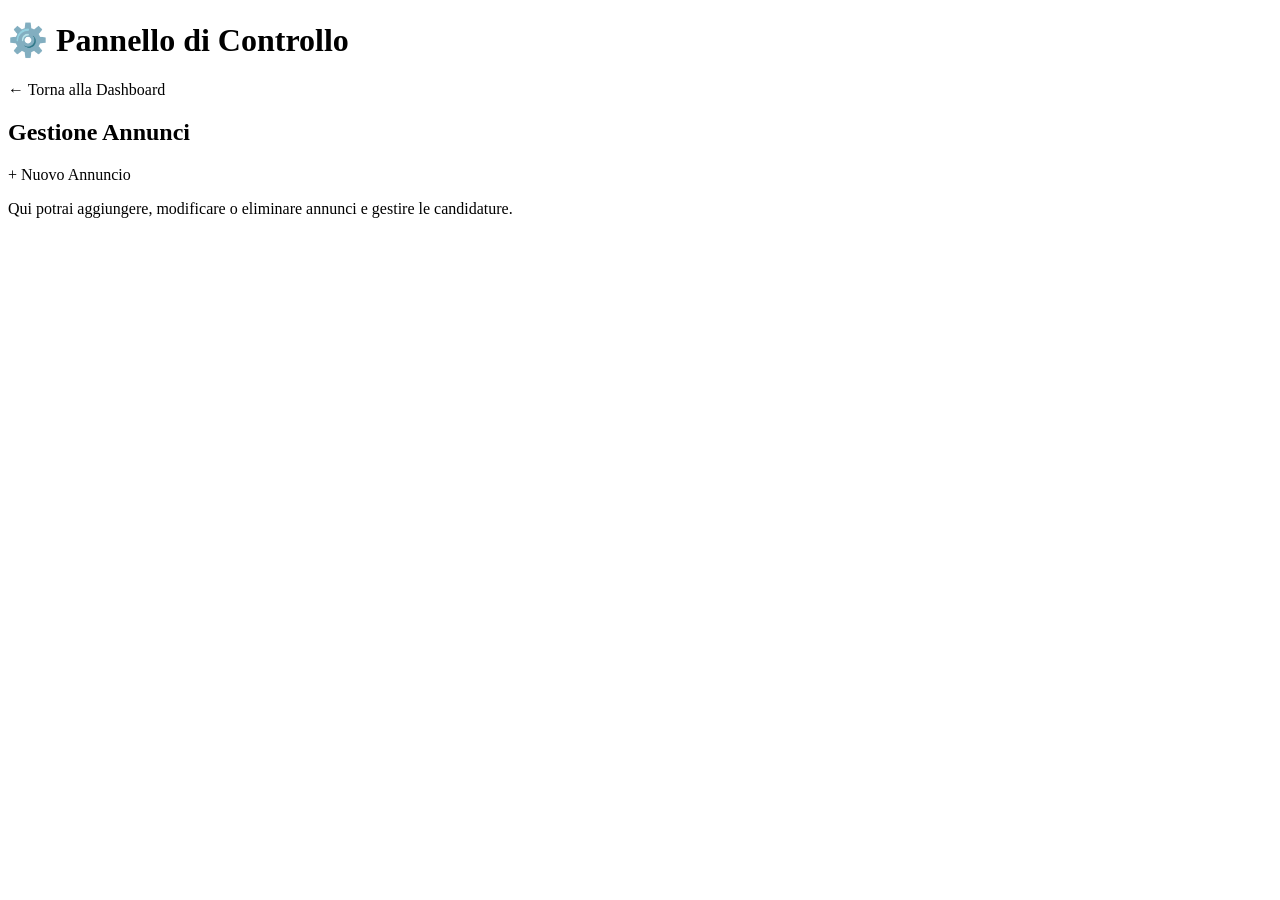
==== itsprojectwork/src/main/resources/templates/admin/dashboard.html @ 621e9931 "parecchia roba" ====
<!DOCTYPE html>
<html lang="it" xmlns:th="http://www.thymeleaf.org">
<head>
  <meta charset="UTF-8">
  <title>Pannello Admin</title>
  <link rel="stylesheet" th:href="@{/css/admin/dashboard.css}">
</head>
<body>
<header>
  <h1>⚙️ Pannello di Controllo</h1>
  <a th:href="@{/internship/dashboard}" class="btn-back">← Torna alla Dashboard</a>
</header>

<main class="container">
  <section class="actions">
    <h2>Gestione Annunci</h2>
    <a th:href="@{/admin/annunci/nuovo}" class="btn primary">+ Nuovo Annuncio</a>
  </section>

  <p>Qui potrai aggiungere, modificare o eliminare annunci e gestire le candidature.</p>
</main>
</body>
</html>
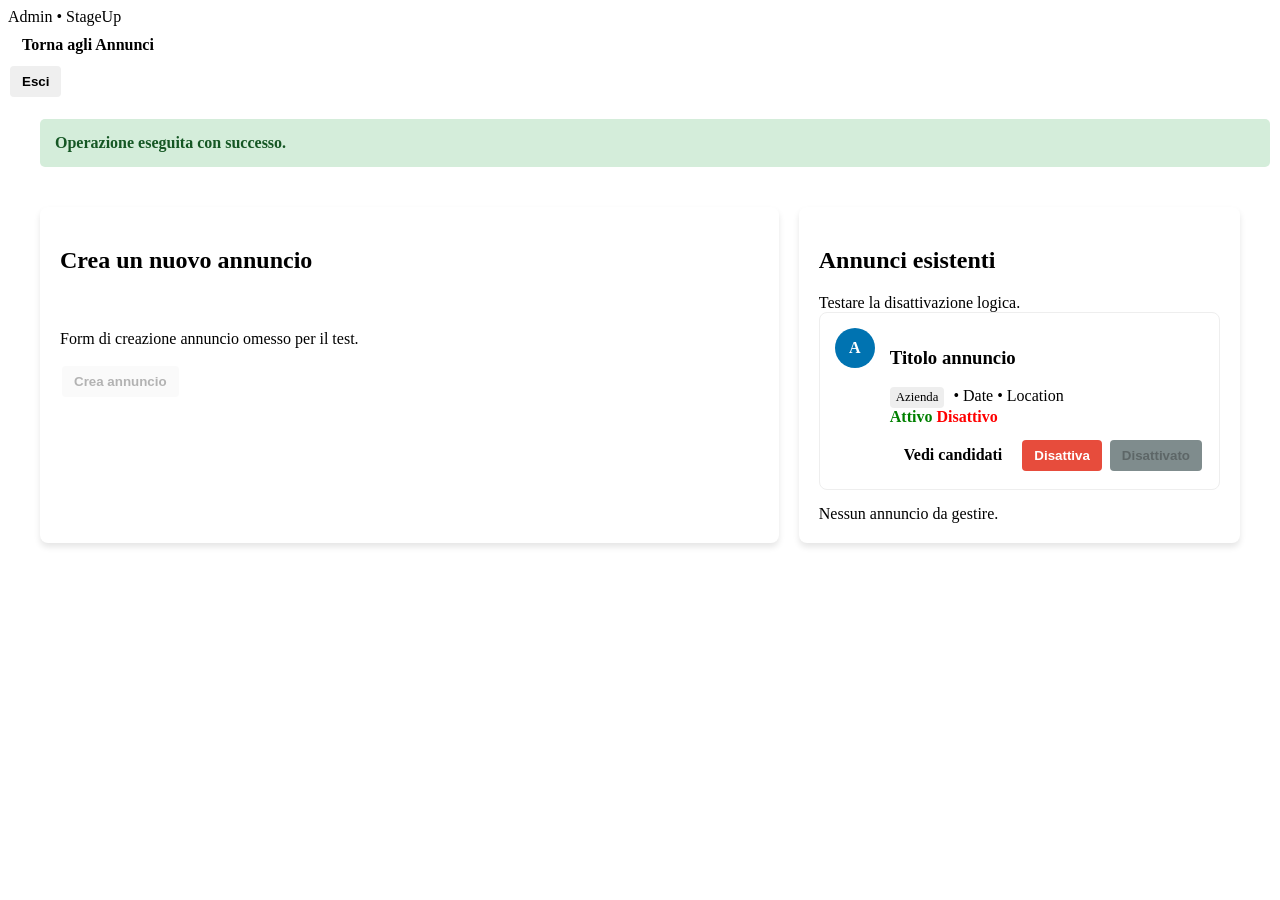
==== commit e29bbf91: "Definitivo3" ====
--- a/itsprojectwork/src/main/resources/templates/admin/dashboard.html
+++ b/itsprojectwork/src/main/resources/templates/admin/dashboard.html
@@ -1,23 +1,145 @@
 <!DOCTYPE html>
-<html lang="it" xmlns:th="http://www.thymeleaf.org">
+<html xmlns:th="http://www.thymeleaf.org" lang="it">
 <head>
-  <meta charset="UTF-8">
-  <title>Pannello Admin</title>
-  <link rel="stylesheet" th:href="@{/css/admin/dashboard.css}">
+  <meta charset="UTF-8"/>
+  <meta name="viewport" content="width=device-width, initial-scale=1"/>
+  <title>Admin • StageUp</title>
+
+  <link rel="stylesheet" th:href="@{/css/internship/admin.css}" href="/css/admin.css"/>
+  <style>
+      /* Stili minimali per evidenziare lo stato */
+      .status-active { color: green; font-weight: bold; }
+      .status-inactive { color: red; font-weight: bold; }
+      .status-pending { color: orange; font-weight: bold; }
+      .pill { 
+          background: #eee; 
+          padding: 3px 6px; 
+          border-radius: 4px; 
+          font-size: 0.8em; 
+          margin-right: 5px; 
+          display: inline-block;
+      }
+      .alert { padding: 15px; margin-bottom: 20px; border-radius: 5px; font-weight: bold; }
+      .alert-success { background-color: #d4edda; color: #155724; }
+      .btn { padding: 8px 12px; border: none; border-radius: 4px; cursor: pointer; font-weight: bold; margin: 2px; text-decoration: none; display: inline-block; }
+      .btn-red { background-color: #e74c3c; color: white; }
+      .btn-yellow { background-color: #f1c40f; color: #333; }
+      .btn-blue { background-color: #3498db; color: white; }
+      /* Layout base */
+      .admin-page { 
+          display: flex; 
+          flex-wrap: wrap; 
+          gap: 20px; 
+          max-width: 1200px; 
+          margin: 20px auto;
+      }
+      .panel { padding: 20px; background: white; border-radius: 8px; box-shadow: 0 4px 6px rgba(0,0,0,0.1); }
+      .cards { display: flex; flex-direction: column; gap: 15px; }
+      .card { display: flex; border: 1px solid #eee; padding: 15px; border-radius: 8px; }
+      .cards .avatar { 
+          width: 40px; 
+          height: 40px; 
+          background: #0073b1; 
+          color: white; 
+          border-radius: 50%; 
+          text-align: center; 
+          line-height: 40px; 
+          font-weight: bold; 
+          margin-right: 15px; 
+      }
+      .card-actions { margin-top: 10px; }
+      .panel:nth-child(1) { flex: 0 0 300px; }
+      .panel:nth-child(2) { flex: 1; min-width: 600px; }
+
+  </style>
 </head>
 <body>
-<header>
-  <h1>⚙️ Pannello di Controllo</h1>
-  <a th:href="@{/internship/dashboard}" class="btn-back">← Torna alla Dashboard</a>
+<header class="admin-topbar">
+  <div class="brand">
+    <span class="dot"></span> Admin • StageUp
+  </div>
+  <nav class="right">
+    <a class="btn ghost" th:href="@{/dashboard}">Torna agli Annunci</a>
+    <form method="post" th:action="@{/auth/logout}">
+      <button class="btn danger">Esci</button>
+    </form>
+  </nav>
 </header>
 
-<main class="container">
-  <section class="actions">
-    <h2>Gestione Annunci</h2>
-    <a th:href="@{/admin/annunci/nuovo}" class="btn primary">+ Nuovo Annuncio</a>
+<main class="admin-page">
+    
+  <div th:if="${message}" class="alert alert-success" style="flex: 0 0 100%;">
+      <span th:text="${message}">Operazione eseguita con successo.</span>
+  </div>
+
+  <section class="panel">
+    <h2 class="panel-title">Crea un nuovo annuncio</h2>
+    <form class="form" method="post" th:action="@{/admin/annunci/salva}">
+      <div class="grid" style="padding: 20px 0;">
+        <p>Form di creazione annuncio omesso per il test.</p>
+        <button class="btn primary" disabled>Crea annuncio</button>
+      </div>
+    </form>
   </section>
 
-  <p>Qui potrai aggiungere, modificare o eliminare annunci e gestire le candidature.</p>
+  <section class="panel">
+    <div class="panel-header">
+      <h2 class="panel-title">Annunci esistenti</h2>
+      <div class="mini-tip">Testare la disattivazione logica.</div>
+    </div>
+
+    <div class="cards">
+      <article class="card" th:each="a : ${listaAnnunci}">
+        <div class="avatar" th:text="${#strings.substring(a.titolo,0,1)}">A</div>
+
+        <div class="content">
+          <h3 class="title" th:text="${a.titolo}">Titolo annuncio</h3>
+          <div class="meta">
+            <span class="pill" th:text="${a.azienda != null ? a.azienda.nome : 'N/A'}">Azienda</span>
+            <span class="sep">•</span>
+            <span th:text="${a.data_inizio} + ' - ' + ${a.data_fine}">Date</span> 
+            <span class="sep">•</span>
+            <span th:text="${a.location}">Location</span>
+          </div>
+
+          <div class="status-indicator">
+            <span th:if="${a.isActive}" class="status-active">Attivo</span>
+            <span th:unless="${a.isActive}" class="status-inactive">Disattivo</span>
+          </div>
+
+          <div class="card-actions">
+            <a class="btn ghost" th:href="@{'/admin/candidature/annuncio?id=' + ${a.id}}">Vedi candidati</a>
+
+            <form method="post"
+                  th:action="@{'/admin/annunci/disattiva/' + ${a.id}}"
+                  onsubmit="return confirm('Sei sicuro di voler disattivare l\'annuncio?');"
+                  style="display:inline;">
+                
+                <th:block th:if="${a.isActive}">
+                    <button type="submit" class="btn btn-red">
+                        Disattiva
+                    </button>
+                </th:block>
+                
+                <th:block th:unless="${a.isActive}">
+                    <button type="button" class="btn" disabled style="background-color: #7f8c8d;">
+                        Disattivato
+                    </button>
+                </th:block>
+            </form>
+          </div>
+        </div>
+      </article>
+      
+      <div th:if="${#lists.isEmpty(listaAnnunci)}" class="empty">Nessun annuncio da gestire.</div>
+    </div>
+  </section>
+  
 </main>
+<script>
+  function confirmDelete(form){
+    return confirm("Sei sicuro di voler eliminare questo annuncio?");
+  }
+</script>
 </body>
-</html>
+</html>
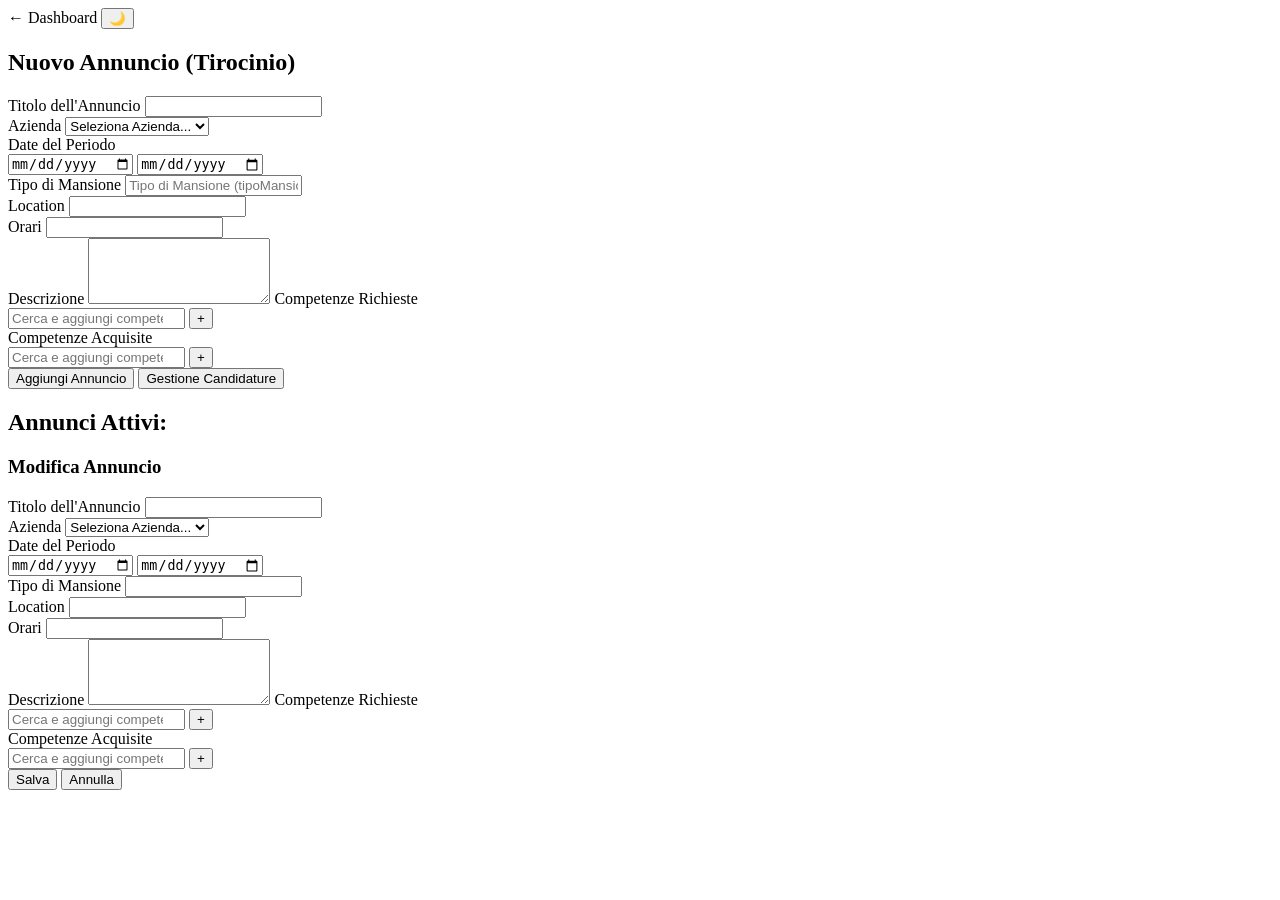
==== commit 51fe80ef: "cazzo3" ====
--- a/itsprojectwork/src/main/resources/templates/admin/dashboard.html
+++ b/itsprojectwork/src/main/resources/templates/admin/dashboard.html
@@ -1,145 +1,479 @@
 <!DOCTYPE html>
-<html xmlns:th="http://www.thymeleaf.org" lang="it">
+<html lang="it" xmlns:th="http://www.thymeleaf.org">
 <head>
-  <meta charset="UTF-8"/>
-  <meta name="viewport" content="width=device-width, initial-scale=1"/>
-  <title>Admin • StageUp</title>
-
-  <link rel="stylesheet" th:href="@{/css/internship/admin.css}" href="/css/admin.css"/>
-  <style>
-      /* Stili minimali per evidenziare lo stato */
-      .status-active { color: green; font-weight: bold; }
-      .status-inactive { color: red; font-weight: bold; }
-      .status-pending { color: orange; font-weight: bold; }
-      .pill { 
-          background: #eee; 
-          padding: 3px 6px; 
-          border-radius: 4px; 
-          font-size: 0.8em; 
-          margin-right: 5px; 
-          display: inline-block;
-      }
-      .alert { padding: 15px; margin-bottom: 20px; border-radius: 5px; font-weight: bold; }
-      .alert-success { background-color: #d4edda; color: #155724; }
-      .btn { padding: 8px 12px; border: none; border-radius: 4px; cursor: pointer; font-weight: bold; margin: 2px; text-decoration: none; display: inline-block; }
-      .btn-red { background-color: #e74c3c; color: white; }
-      .btn-yellow { background-color: #f1c40f; color: #333; }
-      .btn-blue { background-color: #3498db; color: white; }
-      /* Layout base */
-      .admin-page { 
-          display: flex; 
-          flex-wrap: wrap; 
-          gap: 20px; 
-          max-width: 1200px; 
-          margin: 20px auto;
-      }
-      .panel { padding: 20px; background: white; border-radius: 8px; box-shadow: 0 4px 6px rgba(0,0,0,0.1); }
-      .cards { display: flex; flex-direction: column; gap: 15px; }
-      .card { display: flex; border: 1px solid #eee; padding: 15px; border-radius: 8px; }
-      .cards .avatar { 
-          width: 40px; 
-          height: 40px; 
-          background: #0073b1; 
-          color: white; 
-          border-radius: 50%; 
-          text-align: center; 
-          line-height: 40px; 
-          font-weight: bold; 
-          margin-right: 15px; 
-      }
-      .card-actions { margin-top: 10px; }
-      .panel:nth-child(1) { flex: 0 0 300px; }
-      .panel:nth-child(2) { flex: 1; min-width: 600px; }
-
-  </style>
+    <meta charset="UTF-8">
+    <meta name="viewport" content="width=device-width, initial-scale=1.0">
+    <title>Gestione Annunci</title>
+    <link rel="stylesheet" th:href="@{/css/admin/dashboard.css}"> 
 </head>
 <body>
-<header class="admin-topbar">
-  <div class="brand">
-    <span class="dot"></span> Admin • StageUp
-  </div>
-  <nav class="right">
-    <a class="btn ghost" th:href="@{/dashboard}">Torna agli Annunci</a>
-    <form method="post" th:action="@{/auth/logout}">
-      <button class="btn danger">Esci</button>
-    </form>
-  </nav>
-</header>
-
-<main class="admin-page">
-    
-  <div th:if="${message}" class="alert alert-success" style="flex: 0 0 100%;">
-      <span th:text="${message}">Operazione eseguita con successo.</span>
-  </div>
-
-  <section class="panel">
-    <h2 class="panel-title">Crea un nuovo annuncio</h2>
-    <form class="form" method="post" th:action="@{/admin/annunci/salva}">
-      <div class="grid" style="padding: 20px 0;">
-        <p>Form di creazione annuncio omesso per il test.</p>
-        <button class="btn primary" disabled>Crea annuncio</button>
-      </div>
-    </form>
-  </section>
-
-  <section class="panel">
-    <div class="panel-header">
-      <h2 class="panel-title">Annunci esistenti</h2>
-      <div class="mini-tip">Testare la disattivazione logica.</div>
+    <div class="header">
+        <a th:href="@{/admin}" class="btn btn-dashboard"> 
+            <span>←</span> 
+            <span class="testo-dashboard">Dashboard</span>
+        </a>
+        
+        <button id="btn-tema" class="btn btn-tema" onclick="cambiaTema()">🌙</button>
     </div>
 
-    <div class="cards">
-      <article class="card" th:each="a : ${listaAnnunci}">
-        <div class="avatar" th:text="${#strings.substring(a.titolo,0,1)}">A</div>
-
-        <div class="content">
-          <h3 class="title" th:text="${a.titolo}">Titolo annuncio</h3>
-          <div class="meta">
-            <span class="pill" th:text="${a.azienda != null ? a.azienda.nome : 'N/A'}">Azienda</span>
-            <span class="sep">•</span>
-            <span th:text="${a.data_inizio} + ' - ' + ${a.data_fine}">Date</span> 
-            <span class="sep">•</span>
-            <span th:text="${a.location}">Location</span>
-          </div>
-
-          <div class="status-indicator">
-            <span th:if="${a.isActive}" class="status-active">Attivo</span>
-            <span th:unless="${a.isActive}" class="status-inactive">Disattivo</span>
-          </div>
-
-          <div class="card-actions">
-            <a class="btn ghost" th:href="@{'/admin/candidature/annuncio?id=' + ${a.id}}">Vedi candidati</a>
-
-            <form method="post"
-                  th:action="@{'/admin/annunci/disattiva/' + ${a.id}}"
-                  onsubmit="return confirm('Sei sicuro di voler disattivare l\'annuncio?');"
-                  style="display:inline;">
-                
-                <th:block th:if="${a.isActive}">
-                    <button type="submit" class="btn btn-red">
-                        Disattiva
-                    </button>
-                </th:block>
-                
-                <th:block th:unless="${a.isActive}">
-                    <button type="button" class="btn" disabled style="background-color: #7f8c8d;">
-                        Disattivato
-                    </button>
-                </th:block>
+    <div class="container">
+        <div class="form-box">
+            <h2>Nuovo Annuncio (Tirocinio)</h2>
+            <form id="form-tirocinio">
+                
+                <label for="titolo">Titolo dell'Annuncio</label>
+                <input type="text" id="titolo" required>
+
+                <div class="form-row">
+                    <div class="form-field-split">
+                        <label for="azienda">Azienda</label>
+                        <select id="azienda" required>
+                            <option value="">Seleziona Azienda...</option>
+                            <option th:each="azienda : ${listaAziende}" 
+                                    th:value="${azienda.nome}" 
+                                    th:text="${azienda.nome}">Nome Azienda</option>
+                        </select>
+                    </div>
+                    
+                    <div class="form-field-split">
+                        <label>Date del Periodo</label>
+                        <div class="date-fields-group">
+                            <input type="date" id="data_inizio" required>
+                            <input type="date" id="data_fine" required>
+                        </div>
+                    </div>
+                </div>
+                
+                <label for="mansione">Tipo di Mansione</label>
+                <input type="text" id="mansione" placeholder="Tipo di Mansione (tipoMansione)" required>
+                
+                <div class="form-row">
+                    <div class="form-field-split">
+                        <label for="location">Location</label>
+                        <input type="text" id="location" required>
+                    </div>
+                    <div class="form-field-split">
+                        <label for="orari">Orari</label>
+                        <input type="text" id="orari" required>
+                    </div>
+                </div>
+                
+                <label for="descrizione">Descrizione</label>
+                <textarea id="descrizione" rows="4" required></textarea>
+                
+                <label for="input-richieste">Competenze Richieste</label>
+                <div class="comp-input-group">
+                    <input type="hidden" id="competenze_richieste" name="competenze_richieste" value="">
+                    <input type="text" id="input-richieste" placeholder="Cerca e aggiungi competenza" list="lista-competenze">
+                    <button type="button" class="btn btn-add-comp" onclick="aggiungiCompetenza('richieste')">+</button>
+                </div>
+                <div class="comp-tag-container" id="tag-richieste"></div>
+
+                <label for="input-acquisite">Competenze Acquisite</label>
+                <div class="comp-input-group">
+                    <input type="hidden" id="competenze_acquisite" name="competenze_acquisite" value="">
+                    <input type="text" id="input-acquisite" placeholder="Cerca e aggiungi competenza" list="lista-competenze">
+                    <button type="button" class="btn btn-add-comp" onclick="aggiungiCompetenza('acquisite')">+</button>
+                </div>
+                <div class="comp-tag-container" id="tag-acquisite"></div>
+                
+                <datalist id="lista-competenze"></datalist>
+                
+                <button type="submit">Aggiungi Annuncio</button>
+                <button type="button" th:onclick="|window.location.href='@{/admin/candidature}'|">
+                    Gestione Candidature
+                </button>
             </form>
-          </div>
         </div>
-      </article>
-      
-      <div th:if="${#lists.isEmpty(listaAnnunci)}" class="empty">Nessun annuncio da gestire.</div>
+
+        <h2 class="tirocini">Annunci Attivi:</h2>
+        <div class="lista" id="lista-tirocini"></div>
     </div>
-  </section>
-  
-</main>
-<script>
-  function confirmDelete(form){
-    return confirm("Sei sicuro di voler eliminare questo annuncio?");
-  }
-</script>
+
+    <div id="modal-modifica" class="modal">
+        <div class="modal-content">
+            <h3>Modifica Annuncio</h3>
+            <form id="form-modifica">
+                <input type="hidden" id="edit-id">
+                
+                <label for="edit-titolo">Titolo dell'Annuncio</label>
+                <input type="text" id="edit-titolo" required>
+                
+                <div class="form-row">
+                    <div class="form-field-split">
+                        <label for="edit-azienda">Azienda</label>
+                        <select id="edit-azienda" required>
+                            <option value="">Seleziona Azienda...</option>
+                            <option th:each="azienda : ${listaAziende}" 
+                                    th:value="${azienda.nome}" 
+                                    th:text="${azienda.nome}">Nome Azienda</option>
+                        </select>
+                    </div>
+                    <div class="form-field-split">
+                        <label>Date del Periodo</label>
+                        <div class="date-fields-group">
+                            <input type="date" id="edit-data_inizio" required>
+                            <input type="date" id="edit-data_fine" required>
+                        </div>
+                    </div>
+                </div>
+                
+                <label for="edit-mansione">Tipo di Mansione</label>
+                <input type="text" id="edit-mansione" required>
+                
+                <div class="form-row">
+                    <div class="form-field-split">
+                        <label for="edit-location">Location</label>
+                        <input type="text" id="edit-location" required>
+                    </div>
+                    <div class="form-field-split">
+                        <label for="edit-orari">Orari</label>
+                        <input type="text" id="edit-orari" required>
+                    </div>
+                </div>
+                
+                <label for="edit-descrizione">Descrizione</label>
+                <textarea id="edit-descrizione" rows="4" required></textarea>
+                
+                <label for="edit-input-richieste">Competenze Richieste</label>
+                <div class="comp-input-group">
+                    <input type="hidden" id="edit-competenze_richieste" name="competenze_richieste" value="">
+                    <input type="text" id="edit-input-richieste" placeholder="Cerca e aggiungi competenza" list="lista-competenze">
+                    <button type="button" class="btn btn-add-comp" onclick="aggiungiCompetenza('edit-richieste')">+</button>
+                </div>
+                <div class="comp-tag-container" id="edit-tag-richieste"></div>
+
+                <label for="edit-input-acquisite">Competenze Acquisite</label>
+                <div class="comp-input-group">
+                    <input type="hidden" id="edit-competenze_acquisite" name="competenze_acquisite" value="">
+                    <input type="text" id="edit-input-acquisite" placeholder="Cerca e aggiungi competenza" list="lista-competenze">
+                    <button type="button" class="btn btn-add-comp" onclick="aggiungiCompetenza('edit-acquisite')">+</button>
+                </div>
+                <div class="comp-tag-container" id="edit-tag-acquisite"></div>
+                
+                <div class="btn-group">
+                    <button type="submit">Salva</button>
+                    <button type="button" onclick="chiudiModal()">Annulla</button>
+                </div>
+            </form>
+        </div>
+    </div>
+
+    <script th:inline="javascript">
+        /*<![CDATA[*/
+        
+        // La lista di tutte le competenze dal DB
+        const competenzeDB = /*[[${listaCompetenze}]]*/ ['Mock Competenza A', 'Mock Competenza B', 'Mock Competenza C'].map(c => (typeof c === 'object' && c !== null && c.nome) ? c : { nome: c });
+
+        // Mappa per tenere traccia delle competenze aggiunte (Tag attivi)
+        let activeTags = {
+            'richieste': new Set(),
+            'acquisite': new Set(),
+            'edit-richieste': new Set(),
+            'edit-acquisite': new Set()
+        };
+
+        let tirocini = [];
+        let editId = null;
+
+        
+        // --- LOGICA PER LA GESTIONE DEI TAG ---
+        
+        /** * Aggiunge una competenza dal campo di input all'elenco dei tag attivi.
+         * La logica di verifica è qui: se la competenza non è trovata nel DB, NON viene aggiunta.
+         */
+        function aggiungiCompetenza(tipo) {
+            const isEdit = tipo.includes('edit');
+            const baseTipo = isEdit ? tipo.replace('edit-', '') : tipo;
+            const inputId = `${isEdit ? 'edit-input' : 'input'}-${baseTipo}`;
+            const inputElement = document.getElementById(inputId);
+            let competenza = inputElement.value.trim();
+            
+            if (competenza === "") { 
+                mostraMsg("Inserisci una competenza valida."); 
+                return; 
+            }
+            
+            // CONTROLLO RIGOROSO: Cerca la competenza nel DB (case insensitive)
+            const competenzaTrovata = competenzeDB.find(c => c.nome.toLowerCase() === competenza.toLowerCase());
+            
+            if (!competenzaTrovata) {
+                // Se non è trovata, non la aggiunge e mostra un messaggio
+                mostraMsg(`ERRORE: La competenza "${competenza}" non è presente nel database e non può essere aggiunta.`);
+                return; 
+            }
+            
+            const nomeCompetenza = competenzaTrovata.nome;
+
+            // Verifica se è già stata aggiunta (controllo interno)
+            if (activeTags[tipo].has(nomeCompetenza)) { 
+                mostraMsg(`La competenza "${nomeCompetenza}" è già stata aggiunta.`); 
+                inputElement.value = ''; 
+                return; 
+            }
+
+            // Procedi con l'aggiunta solo se è stata trovata nel DB
+            activeTags[tipo].add(nomeCompetenza);
+            createTagElement(nomeCompetenza, tipo);
+            updateHiddenField(tipo);
+            inputElement.value = '';
+        }
+
+        function rimuoviCompetenza(nomeCompetenza, tipo, tagElement) {
+            activeTags[tipo].delete(nomeCompetenza);
+            tagElement.remove();
+            updateHiddenField(tipo);
+        }
+
+        function updateHiddenField(tipo) {
+            const isEdit = tipo.includes('edit');
+            const baseTipo = isEdit ? tipo.replace('edit-', '') : tipo;
+            const hiddenId = `${isEdit ? 'edit-' : ''}competenze_${baseTipo}`;
+            const hiddenElement = document.getElementById(hiddenId);
+            hiddenElement.value = Array.from(activeTags[tipo]).join(', ');
+        }
+        
+        function createTagElement(nomeCompetenza, tipo) {
+            const isEdit = tipo.includes('edit');
+            const baseTipo = isEdit ? tipo.replace('edit-', '') : tipo;
+            const tagContainerId = `${isEdit ? 'edit-' : ''}tag-${baseTipo}`;
+            const tagContainer = document.getElementById(tagContainerId);
+            if (!tagContainer) return;
+            
+            const tag = document.createElement('span');
+            tag.className = 'comp-tag';
+            tag.textContent = nomeCompetenza;
+            
+            const removeBtn = document.createElement('button');
+            removeBtn.textContent = 'x';
+            removeBtn.type = 'button';
+            removeBtn.onclick = function() {
+                rimuoviCompetenza(nomeCompetenza, tipo, tag);
+            };
+            
+            tag.appendChild(removeBtn);
+            tagContainer.appendChild(tag);
+        }
+        
+        function resetTags() {
+            Object.keys(activeTags).forEach(key => {
+                activeTags[key].clear();
+                const containerId = key.includes('edit') ? `edit-tag-${key.replace('edit-', '')}` : `tag-${key}`;
+                const hiddenId = key.includes('edit') ? `edit-competenze_${key.replace('edit-', '')}` : `competenze_${key}`;
+                document.getElementById(containerId)?. (innerHTML = '');
+                document.getElementById(hiddenId)?. (value = '');
+            });
+        }
+        
+        function loadEditTags(tirocinio) {
+            resetTags();
+            
+            const richieste = tirocinio.competenzeRichieste ? tirocinio.competenzeRichieste.split(',').map(s => s.trim()).filter(s => s) : [];
+            richieste.forEach(nome => {
+                activeTags['edit-richieste'].add(nome);
+                createTagElement(nome, 'edit-richieste');
+            });
+            updateHiddenField('edit-richieste');
+
+            const acquisite = tirocinio.competenzeAcquisite ? tirocinio.competenzeAcquisite.split(',').map(s => s.trim()).filter(s => s) : [];
+            acquisite.forEach(nome => {
+                activeTags['edit-acquisite'].add(nome);
+                createTagElement(nome, 'edit-acquisite');
+            });
+            updateHiddenField('edit-acquisite');
+        }
+
+        function initDatalist() {
+            const datalist = document.getElementById('lista-competenze');
+            datalist.innerHTML = '';
+            
+            competenzeDB.forEach(c => {
+                const option = document.createElement('option');
+                option.value = c.nome;
+                datalist.appendChild(option);
+            });
+        }
+        
+        // --- FUNZIONI PRINCIPALI ---
+
+        async function caricaTirocini() {
+            try {
+                const response = await fetch(/*[[@{/api/tirocini}]]*/ '/api/tirocini');
+                tirocini = await response.json();
+                mostraTirocini();
+            } catch (error) {
+                mostraMsg('Errore caricamento');
+            }
+        }
+
+        document.getElementById('form-tirocinio').addEventListener('submit', async (e) => {
+            e.preventDefault();
+            
+            const tirocinio = {
+                titolo: document.getElementById('titolo').value, 
+                azienda: document.getElementById('azienda').value, 
+                data_inizio: document.getElementById('data_inizio').value,
+                data_fine: document.getElementById('data_fine').value,
+                tipoMansione: document.getElementById('mansione').value, 
+                location: document.getElementById('location').value,     
+                orari: document.getElementById('orari').value,           
+                descrizione: document.getElementById('descrizione').value, 
+                competenzeRichieste: document.getElementById('competenze_richieste').value, 
+                competenzeAcquisite: document.getElementById('competenze_acquisite').value  
+            };
+
+            try {
+                await fetch(/*[[@{/api/tirocini}]]*/ '/api/tirocini', {
+                    method: 'POST',
+                    headers: {'Content-Type': 'application/json'},
+                    body: JSON.stringify(tirocinio)
+                });
+                
+                document.getElementById('form-tirocinio').reset();
+                document.getElementById('azienda').value = ''; 
+                resetTags(); 
+                
+                caricaTirocini();
+                mostraMsg('Annuncio aggiunto!');
+            } catch (error) {
+                mostraMsg('Errore');
+            }
+        });
+
+        document.getElementById('form-modifica').addEventListener('submit', async (e) => {
+            e.preventDefault();
+            
+            const tirocinio = {
+                titolo: document.getElementById('edit-titolo').value, 
+                azienda: document.getElementById('edit-azienda').value, 
+                data_inizio: document.getElementById('edit-data_inizio').value,
+                data_fine: document.getElementById('edit-data_fine').value,
+                tipoMansione: document.getElementById('edit-mansione').value, 
+                location: document.getElementById('edit-location').value,     
+                orari: document.getElementById('edit-orari').value,           
+                descrizione: document.getElementById('edit-descrizione').value, 
+                competenzeRichieste: document.getElementById('edit-competenze_richieste').value, 
+                competenzeAcquisite: document.getElementById('edit-competenze_acquisite').value  
+            };
+
+            try {
+                await fetch(/*[[@{/api/tirocini/}]]*/ '/api/tirocini/' + editId, {
+                    method: 'PUT',
+                    headers: {'Content-Type': 'application/json'},
+                    body: JSON.stringify(tirocinio)
+                });
+                
+                chiudiModal();
+                caricaTirocini();
+                mostraMsg('Modificato!');
+            } catch (error) {
+                mostraMsg('Errore modifica');
+            }
+        });
+
+        function mostraTirocini() {
+            const lista = document.getElementById('lista-tirocini');
+            lista.innerHTML = '';
+
+            if (tirocini.length === 0) {
+                lista.innerHTML = '<p class="vuoto">Nessun annuncio</p>';
+                return;
+            }
+
+            tirocini.forEach(t => {
+                const card = document.createElement('div');
+                card.className = 'card';
+                card.innerHTML = `
+                    <div class="card-content">
+                        <div><strong>Titolo:</strong> ${t.titolo}</div>
+                        <div><strong>Azienda:</strong> ${t.azienda}</div>
+                        <div><strong>Mansione:</strong> ${t.tipoMansione}</div>
+                        <div><strong>Location:</strong> ${t.location}</div>
+                        <div><strong>Orari:</strong> ${t.orari}</div>
+                        <div><strong>Inizio:</strong> ${t.data_inizio}</div>
+                        <div><strong>Fine:</strong> ${t.data_fine}</div>
+                        <div class="competenze"><strong>Richieste:</strong> ${t.competenzeRichieste}</div>
+                        <div class="competenze"><strong>Acquisite:</strong> ${t.competenzeAcquisite}</div>
+                    </div>
+                    <div class="card-actions">
+                        <button class="btn" onclick="apriModifica(${t.id})">Modifica</button>
+                        <button class="btn btn-elimina" onclick="eliminaTirocinio(${t.id})">Elimina</button>
+                    </div>
+                `;
+                lista.appendChild(card);
+            });
+        }
+
+        function apriModifica(id) {
+            const t = tirocini.find(t => t.id === id);
+            if (!t) return;
+            
+            editId = id;
+            
+            document.getElementById('edit-titolo').value = t.titolo; 
+            document.getElementById('edit-azienda').value = t.azienda; 
+            document.getElementById('edit-data_inizio').value = t.data_inizio;
+            document.getElementById('edit-data_fine').value = t.data_fine;     
+            document.getElementById('edit-mansione').value = t.tipoMansione;
+            document.getElementById('edit-location').value = t.location;     
+            document.getElementById('edit-orari').value = t.orari;           
+            document.getElementById('edit-descrizione').value = t.descrizione; 
+            
+            loadEditTags(t); 
+
+            document.getElementById('modal-modifica').style.display = 'block';
+        }
+
+        async function eliminaTirocinio(id) {
+            try {
+                await fetch(/*[[@{/api/tirocini/}]]*/ `/api/tirocini/${id}`, { method: 'DELETE' });
+                caricaTirocini();
+                mostraMsg('Eliminato!');
+            } catch (error) {
+                mostraMsg('Errore eliminazione');
+            }
+        }
+
+        function chiudiModal() { 
+            document.getElementById('modal-modifica').style.display = 'none';
+            editId = null;
+            resetTags(); 
+        }
+
+        function cambiaTema() {
+            const isScuro = document.body.classList.toggle('tema-scuro');
+            const btnTema = document.getElementById('btn-tema');
+            if (isScuro) {
+                btnTema.textContent = '☀️';
+            } else {
+                btnTema.textContent = '🌙';
+            }
+        }
+
+        function mostraMsg(testo) {
+            alert(testo);
+        }
+
+        document.addEventListener('DOMContentLoaded', () => {
+            initDatalist(); 
+            caricaTirocini(); 
+            
+            const btnTema = document.getElementById('btn-tema');
+            if (document.body.classList.contains('tema-scuro')) {
+                btnTema.textContent = '☀️';
+            }
+            
+            document.querySelectorAll('input[list="lista-competenze"]').forEach(input => {
+                input.addEventListener('keyup', (event) => {
+                    if (event.key === 'Enter') {
+                        event.preventDefault(); 
+                        const type = input.id.includes('edit') ? (input.id.includes('richieste') ? 'edit-richieste' : 'edit-acquisite') : (input.id.includes('richieste') ? 'richieste' : 'acquisite');
+                        aggiungiCompetenza(type);
+                    }
+                });
+            });
+        });
+        /*]]>*/
+    </script>
 </body>
 </html>
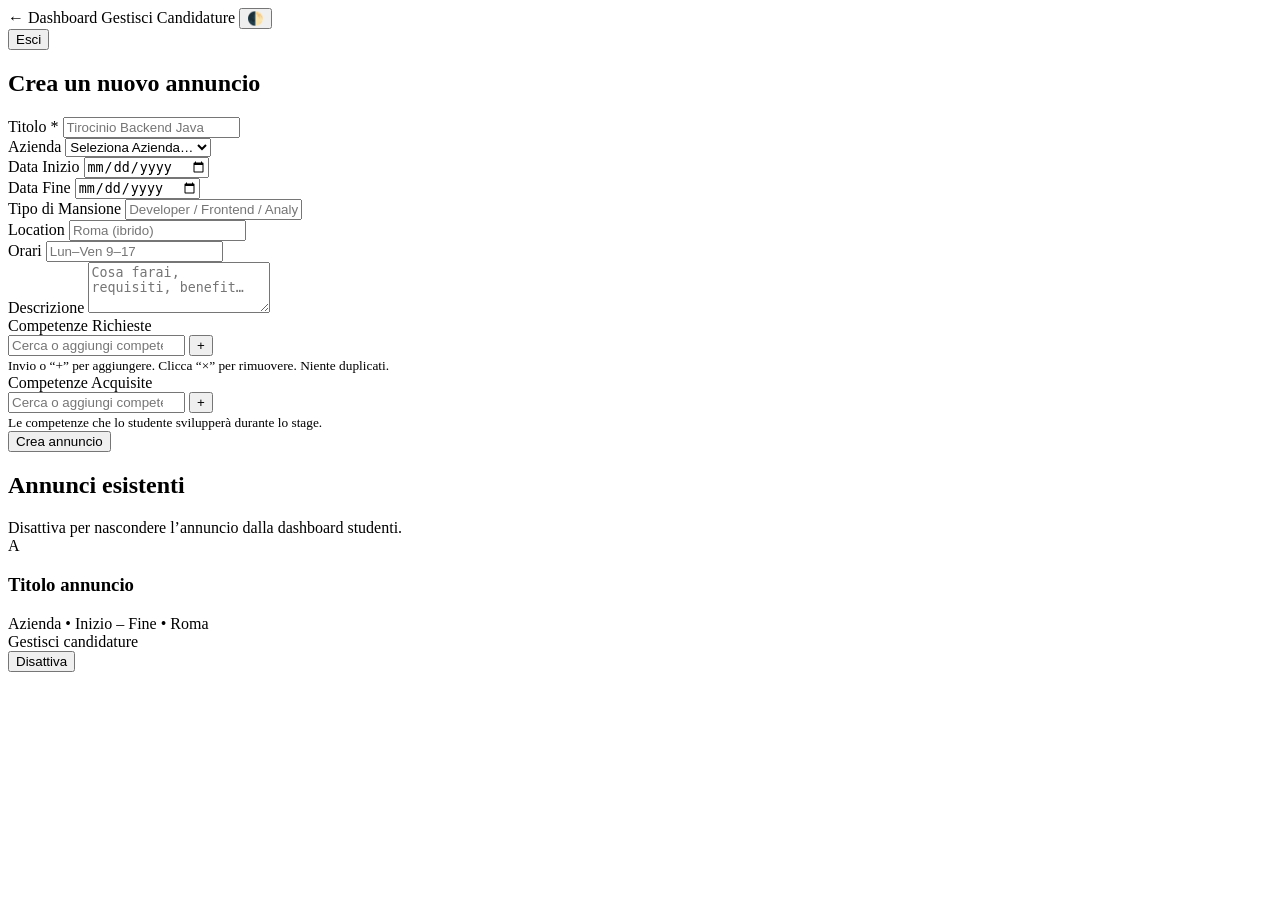
==== commit e98ec8fe: "admin" ====
--- a/itsprojectwork/src/main/resources/templates/admin/dashboard.html
+++ b/itsprojectwork/src/main/resources/templates/admin/dashboard.html
@@ -1,479 +1,302 @@
 <!DOCTYPE html>
-<html lang="it" xmlns:th="http://www.thymeleaf.org">
+<html xmlns:th="http://www.thymeleaf.org" lang="it">
 <head>
-    <meta charset="UTF-8">
-    <meta name="viewport" content="width=device-width, initial-scale=1.0">
-    <title>Gestione Annunci</title>
-    <link rel="stylesheet" th:href="@{/css/admin/dashboard.css}"> 
+  <meta charset="UTF-8"/>
+  <meta name="viewport" content="width=device-width, initial-scale=1"/>
+  <link rel="stylesheet" th:href="@{/css/admin/dashboard.css}"/>
+  <!-- Early apply tema per evitare flicker -->
+  <script>
+    (function () {
+      try {
+        const saved = localStorage.getItem('theme'); // "dark" | "light" | null
+        const prefersDark = window.matchMedia && window.matchMedia('(prefers-color-scheme: dark)').matches;
+        const useDark = saved ? saved === 'dark' : prefersDark;
+        document.documentElement.classList.toggle('dark-mode', useDark);
+      } catch (_) {}
+    })();
+  </script>
+
+  <!-- ===== CSS COMPLETO (puoi spostarlo in /css/internship/admin.css) ===== -->
+
 </head>
 <body>
-    <div class="header">
-        <a th:href="@{/admin}" class="btn btn-dashboard"> 
-            <span>←</span> 
-            <span class="testo-dashboard">Dashboard</span>
-        </a>
-        
-        <button id="btn-tema" class="btn btn-tema" onclick="cambiaTema()">🌙</button>
+
+<header class="admin-topbar">
+  
+
+  <nav class="right">
+    <a class="btn ghost" th:href="@{/internship/dashboard}" title="Torna alla Dashboard">← Dashboard</a>
+    <a class="btn" th:href="@{/admin/candidature}">Gestisci Candidature</a>
+    <!-- <<<<<< BOTTPNE LIGHT/DARK >>>>>> -->
+    <button class="dark-mode-toggle" id="darkModeToggle" onclick="toggleDarkMode()">🌓</button>
+    <form method="post" th:action="@{/auth/logout}">
+      <button class="btn danger">Esci</button>
+    </form>
+  </nav>
+</header>
+
+<main class="admin-page">
+  <!-- COLONNA SINISTRA: CREAZIONE ANNUNCIO -->
+  <section class="panel">
+    <h2 class="panel-title">Crea un nuovo annuncio</h2>
+
+    <!-- Cambia qui la rotta se usi un endpoint diverso -->
+    <form class="form" method="post" th:action="@{/admin/annunci/crea}">
+      <div class="grid">
+        <div class="field">
+          <label for="titolo">Titolo <span>*</span></label>
+          <input id="titolo" name="titolo" required placeholder="Tirocinio Backend Java"/>
+        </div>
+
+        <div class="field">
+          <label for="aziendaId">Azienda</label>
+          <select id="aziendaId" name="aziendaId">
+            <option value="">Seleziona Azienda…</option>
+            <option th:each="az : ${listaAziende}" th:value="${az.id}" th:text="${az.nome}">Azienda</option>
+          </select>
+        </div>
+
+        <div class="field">
+          <label for="data_inizio">Data Inizio</label>
+          <input id="data_inizio" name="data_inizio" type="date"/>
+        </div>
+
+        <div class="field">
+          <label for="data_fine">Data Fine</label>
+          <input id="data_fine" name="data_fine" type="date"/>
+        </div>
+
+        <div class="field">
+          <label for="tipoMansione">Tipo di Mansione</label>
+          <input id="tipoMansione" name="tipoMansione" placeholder="Developer / Frontend / Analyst"/>
+        </div>
+
+        <div class="field">
+          <label for="location">Location</label>
+          <input id="location" name="location" placeholder="Roma (ibrido)"/>
+        </div>
+
+        <div class="field">
+          <label for="orari">Orari</label>
+          <input id="orari" name="orari" placeholder="Lun–Ven 9–17"/>
+        </div>
+
+        <div class="field full">
+          <label for="descrizione">Descrizione</label>
+          <textarea id="descrizione" name="descrizione" rows="3" placeholder="Cosa farai, requisiti, benefit…"></textarea>
+        </div>
+
+        <!-- ========= COMPETENZE RICHIESTE ========= -->
+        <div class="field full">
+          <label for="skillsRequiredInput">Competenze Richieste</label>
+
+          <div class="tagbox" data-name="skillsRequired" id="skillsRequiredBox">
+            <div class="tags" aria-live="polite" aria-label="Competenze scelte"></div>
+
+            <div class="tagbox-input">
+              <input id="skillsRequiredInput"
+                     type="text"
+                     list="skillsCatalogList"
+                     placeholder="Cerca o aggiungi competenza…"
+                     autocomplete="off"/>
+              <button type="button" class="add-tag" aria-label="Aggiungi">+</button>
+            </div>
+
+            <div class="hidden-values"></div>
+          </div>
+
+          <!-- Catalogo suggerimenti -->
+          <datalist id="skillsCatalogList">
+            <option th:each="c : ${listaCompetenze}" th:value="${c.descrizione}" th:text="${c.descrizione}">Java</option>
+          </datalist>
+
+          <small>Invio o “+” per aggiungere. Clicca “×” per rimuovere. Niente duplicati.</small>
+        </div>
+
+        <!-- ========= COMPETENZE ACQUISITE ========= -->
+        <div class="field full">
+          <label for="skillsDevelopInput">Competenze Acquisite</label>
+
+          <div class="tagbox" data-name="skillsDevelop" id="skillsDevelopBox">
+            <div class="tags" aria-live="polite" aria-label="Competenze scelte"></div>
+
+            <div class="tagbox-input">
+              <input id="skillsDevelopInput"
+                     type="text"
+                     list="skillsCatalogList"
+                     placeholder="Cerca o aggiungi competenza…"
+                     autocomplete="off"/>
+              <button type="button" class="add-tag" aria-label="Aggiungi">+</button>
+            </div>
+
+            <div class="hidden-values"></div>
+          </div>
+
+          <small>Le competenze che lo studente svilupperà durante lo stage.</small>
+        </div>
+      </div>
+
+      <div class="actions">
+        <button class="btn primary" type="submit">Crea annuncio</button>
+      </div>
+    </form>
+  </section>
+
+  <!-- COLONNA DESTRA: ANNUNCI ESISTENTI -->
+  <section class="panel">
+    <div class="panel-header">
+      <h2 class="panel-title">Annunci esistenti</h2>
+      <div class="mini-tip">Disattiva per nascondere l’annuncio dalla dashboard studenti.</div>
     </div>
 
-    <div class="container">
-        <div class="form-box">
-            <h2>Nuovo Annuncio (Tirocinio)</h2>
-            <form id="form-tirocinio">
-                
-                <label for="titolo">Titolo dell'Annuncio</label>
-                <input type="text" id="titolo" required>
-
-                <div class="form-row">
-                    <div class="form-field-split">
-                        <label for="azienda">Azienda</label>
-                        <select id="azienda" required>
-                            <option value="">Seleziona Azienda...</option>
-                            <option th:each="azienda : ${listaAziende}" 
-                                    th:value="${azienda.nome}" 
-                                    th:text="${azienda.nome}">Nome Azienda</option>
-                        </select>
-                    </div>
-                    
-                    <div class="form-field-split">
-                        <label>Date del Periodo</label>
-                        <div class="date-fields-group">
-                            <input type="date" id="data_inizio" required>
-                            <input type="date" id="data_fine" required>
-                        </div>
-                    </div>
-                </div>
-                
-                <label for="mansione">Tipo di Mansione</label>
-                <input type="text" id="mansione" placeholder="Tipo di Mansione (tipoMansione)" required>
-                
-                <div class="form-row">
-                    <div class="form-field-split">
-                        <label for="location">Location</label>
-                        <input type="text" id="location" required>
-                    </div>
-                    <div class="form-field-split">
-                        <label for="orari">Orari</label>
-                        <input type="text" id="orari" required>
-                    </div>
-                </div>
-                
-                <label for="descrizione">Descrizione</label>
-                <textarea id="descrizione" rows="4" required></textarea>
-                
-                <label for="input-richieste">Competenze Richieste</label>
-                <div class="comp-input-group">
-                    <input type="hidden" id="competenze_richieste" name="competenze_richieste" value="">
-                    <input type="text" id="input-richieste" placeholder="Cerca e aggiungi competenza" list="lista-competenze">
-                    <button type="button" class="btn btn-add-comp" onclick="aggiungiCompetenza('richieste')">+</button>
-                </div>
-                <div class="comp-tag-container" id="tag-richieste"></div>
-
-                <label for="input-acquisite">Competenze Acquisite</label>
-                <div class="comp-input-group">
-                    <input type="hidden" id="competenze_acquisite" name="competenze_acquisite" value="">
-                    <input type="text" id="input-acquisite" placeholder="Cerca e aggiungi competenza" list="lista-competenze">
-                    <button type="button" class="btn btn-add-comp" onclick="aggiungiCompetenza('acquisite')">+</button>
-                </div>
-                <div class="comp-tag-container" id="tag-acquisite"></div>
-                
-                <datalist id="lista-competenze"></datalist>
-                
-                <button type="submit">Aggiungi Annuncio</button>
-                <button type="button" th:onclick="|window.location.href='@{/admin/candidature}'|">
-                    Gestione Candidature
-                </button>
+    <div class="cards">
+      <article class="card" th:each="a : ${listaAnnunci}">
+        <div class="avatar" th:text="${#strings.substring(a.titolo,0,1)}">A</div>
+
+        <div class="content" style="flex:1">
+          <h3 class="title" th:text="${a.titolo}">Titolo annuncio</h3>
+          <div class="meta">
+            <span class="chip" th:text="${a.azienda != null ? a.azienda.nome : '—'}">Azienda</span>
+            <span>•</span>
+            <span th:text="${a.data_inizio}">Inizio</span>
+            <span>–</span>
+            <span th:text="${a.data_fine}">Fine</span>
+            <span>•</span>
+            <span th:text="${a.location}">Roma</span>
+          </div>
+
+          <div class="card-actions">
+            <a class="btn" th:href="@{/admin/candidature}">Gestisci candidature</a>
+            <form method="post"
+                  th:action="@{'/admin/disattiva/' + ${a.id}}"
+                  onsubmit="return confirmDelete(this)">
+              <button class="btn danger">Disattiva</button>
             </form>
-        </div>
-
-        <h2 class="tirocini">Annunci Attivi:</h2>
-        <div class="lista" id="lista-tirocini"></div>
+          </div>
+        </div>
+      </article>
     </div>
-
-    <div id="modal-modifica" class="modal">
-        <div class="modal-content">
-            <h3>Modifica Annuncio</h3>
-            <form id="form-modifica">
-                <input type="hidden" id="edit-id">
-                
-                <label for="edit-titolo">Titolo dell'Annuncio</label>
-                <input type="text" id="edit-titolo" required>
-                
-                <div class="form-row">
-                    <div class="form-field-split">
-                        <label for="edit-azienda">Azienda</label>
-                        <select id="edit-azienda" required>
-                            <option value="">Seleziona Azienda...</option>
-                            <option th:each="azienda : ${listaAziende}" 
-                                    th:value="${azienda.nome}" 
-                                    th:text="${azienda.nome}">Nome Azienda</option>
-                        </select>
-                    </div>
-                    <div class="form-field-split">
-                        <label>Date del Periodo</label>
-                        <div class="date-fields-group">
-                            <input type="date" id="edit-data_inizio" required>
-                            <input type="date" id="edit-data_fine" required>
-                        </div>
-                    </div>
-                </div>
-                
-                <label for="edit-mansione">Tipo di Mansione</label>
-                <input type="text" id="edit-mansione" required>
-                
-                <div class="form-row">
-                    <div class="form-field-split">
-                        <label for="edit-location">Location</label>
-                        <input type="text" id="edit-location" required>
-                    </div>
-                    <div class="form-field-split">
-                        <label for="edit-orari">Orari</label>
-                        <input type="text" id="edit-orari" required>
-                    </div>
-                </div>
-                
-                <label for="edit-descrizione">Descrizione</label>
-                <textarea id="edit-descrizione" rows="4" required></textarea>
-                
-                <label for="edit-input-richieste">Competenze Richieste</label>
-                <div class="comp-input-group">
-                    <input type="hidden" id="edit-competenze_richieste" name="competenze_richieste" value="">
-                    <input type="text" id="edit-input-richieste" placeholder="Cerca e aggiungi competenza" list="lista-competenze">
-                    <button type="button" class="btn btn-add-comp" onclick="aggiungiCompetenza('edit-richieste')">+</button>
-                </div>
-                <div class="comp-tag-container" id="edit-tag-richieste"></div>
-
-                <label for="edit-input-acquisite">Competenze Acquisite</label>
-                <div class="comp-input-group">
-                    <input type="hidden" id="edit-competenze_acquisite" name="competenze_acquisite" value="">
-                    <input type="text" id="edit-input-acquisite" placeholder="Cerca e aggiungi competenza" list="lista-competenze">
-                    <button type="button" class="btn btn-add-comp" onclick="aggiungiCompetenza('edit-acquisite')">+</button>
-                </div>
-                <div class="comp-tag-container" id="edit-tag-acquisite"></div>
-                
-                <div class="btn-group">
-                    <button type="submit">Salva</button>
-                    <button type="button" onclick="chiudiModal()">Annulla</button>
-                </div>
-            </form>
-        </div>
-    </div>
-
-    <script th:inline="javascript">
-        /*<![CDATA[*/
-        
-        // La lista di tutte le competenze dal DB
-        const competenzeDB = /*[[${listaCompetenze}]]*/ ['Mock Competenza A', 'Mock Competenza B', 'Mock Competenza C'].map(c => (typeof c === 'object' && c !== null && c.nome) ? c : { nome: c });
-
-        // Mappa per tenere traccia delle competenze aggiunte (Tag attivi)
-        let activeTags = {
-            'richieste': new Set(),
-            'acquisite': new Set(),
-            'edit-richieste': new Set(),
-            'edit-acquisite': new Set()
-        };
-
-        let tirocini = [];
-        let editId = null;
-
-        
-        // --- LOGICA PER LA GESTIONE DEI TAG ---
-        
-        /** * Aggiunge una competenza dal campo di input all'elenco dei tag attivi.
-         * La logica di verifica è qui: se la competenza non è trovata nel DB, NON viene aggiunta.
-         */
-        function aggiungiCompetenza(tipo) {
-            const isEdit = tipo.includes('edit');
-            const baseTipo = isEdit ? tipo.replace('edit-', '') : tipo;
-            const inputId = `${isEdit ? 'edit-input' : 'input'}-${baseTipo}`;
-            const inputElement = document.getElementById(inputId);
-            let competenza = inputElement.value.trim();
-            
-            if (competenza === "") { 
-                mostraMsg("Inserisci una competenza valida."); 
-                return; 
-            }
-            
-            // CONTROLLO RIGOROSO: Cerca la competenza nel DB (case insensitive)
-            const competenzaTrovata = competenzeDB.find(c => c.nome.toLowerCase() === competenza.toLowerCase());
-            
-            if (!competenzaTrovata) {
-                // Se non è trovata, non la aggiunge e mostra un messaggio
-                mostraMsg(`ERRORE: La competenza "${competenza}" non è presente nel database e non può essere aggiunta.`);
-                return; 
-            }
-            
-            const nomeCompetenza = competenzaTrovata.nome;
-
-            // Verifica se è già stata aggiunta (controllo interno)
-            if (activeTags[tipo].has(nomeCompetenza)) { 
-                mostraMsg(`La competenza "${nomeCompetenza}" è già stata aggiunta.`); 
-                inputElement.value = ''; 
-                return; 
-            }
-
-            // Procedi con l'aggiunta solo se è stata trovata nel DB
-            activeTags[tipo].add(nomeCompetenza);
-            createTagElement(nomeCompetenza, tipo);
-            updateHiddenField(tipo);
-            inputElement.value = '';
+  </section>
+</main>
+
+<!-- ===== JS: Tema + TagBox ===== -->
+<script>
+  // Toggle tema con persistenza
+  (function(){
+    const root = document.documentElement;
+    const btn = document.getElementById('darkModeToggle');
+
+    function setBtnIcon(){
+      if (!btn) return;
+      const dark = root.classList.contains('dark-mode');
+      btn.textContent = dark ? '☀️' : '🌓';
+    }
+    // sync body con html
+    document.body.classList.toggle('dark-mode', root.classList.contains('dark-mode'));
+    setBtnIcon();
+
+    window.toggleDarkMode = function(){
+      const willBeDark = !root.classList.contains('dark-mode');
+      root.classList.toggle('dark-mode', willBeDark);
+      document.body.classList.toggle('dark-mode', willBeDark);
+      try { localStorage.setItem('theme', willBeDark ? 'dark' : 'light'); } catch(_) {}
+      setBtnIcon();
+    };
+  })();
+
+  // Conferma azioni distruttive
+  function confirmDelete(){ return confirm("Sei sicuro di voler disattivare questo annuncio?"); }
+
+  // ======== COMPONENTE TAGBOX (vanilla JS) ========
+  (function () {
+    function normalize(v){ return v.trim().replace(/\s+/g,' ').replace(/,+$/,''); }
+    function key(v){ return normalize(v).toLowerCase(); }
+
+    function TagBox(root) {
+      this.root = root;
+      this.name = root.dataset.name; // es. "skillsRequired"
+      this.tagsWrap = root.querySelector('.tags');
+      this.hiddenWrap = root.querySelector('.hidden-values');
+      this.input = root.querySelector('input[type="text"]');
+      this.addBtn = root.querySelector('.add-tag');
+      this.map = new Map(); // key -> original value
+
+      // Precarica tag già presenti se sei in modalità "modifica"
+      root.querySelectorAll('.tag[data-value]').forEach(span => {
+        this._add(span.getAttribute('data-value'), true);
+      });
+
+      // Eventi
+      this.addBtn.addEventListener('click', () => this.addFromInput());
+      this.input.addEventListener('keydown', (e) => {
+        if (e.key === 'Enter') { e.preventDefault(); this.addFromInput(); }
+        if (e.key === 'Backspace' && !this.input.value && this.tagsWrap.lastElementChild) {
+          this.tagsWrap.lastElementChild.querySelector('button')?.click();
         }
-
-        function rimuoviCompetenza(nomeCompetenza, tipo, tagElement) {
-            activeTags[tipo].delete(nomeCompetenza);
-            tagElement.remove();
-            updateHiddenField(tipo);
-        }
-
-        function updateHiddenField(tipo) {
-            const isEdit = tipo.includes('edit');
-            const baseTipo = isEdit ? tipo.replace('edit-', '') : tipo;
-            const hiddenId = `${isEdit ? 'edit-' : ''}competenze_${baseTipo}`;
-            const hiddenElement = document.getElementById(hiddenId);
-            hiddenElement.value = Array.from(activeTags[tipo]).join(', ');
-        }
-        
-        function createTagElement(nomeCompetenza, tipo) {
-            const isEdit = tipo.includes('edit');
-            const baseTipo = isEdit ? tipo.replace('edit-', '') : tipo;
-            const tagContainerId = `${isEdit ? 'edit-' : ''}tag-${baseTipo}`;
-            const tagContainer = document.getElementById(tagContainerId);
-            if (!tagContainer) return;
-            
-            const tag = document.createElement('span');
-            tag.className = 'comp-tag';
-            tag.textContent = nomeCompetenza;
-            
-            const removeBtn = document.createElement('button');
-            removeBtn.textContent = 'x';
-            removeBtn.type = 'button';
-            removeBtn.onclick = function() {
-                rimuoviCompetenza(nomeCompetenza, tipo, tag);
-            };
-            
-            tag.appendChild(removeBtn);
-            tagContainer.appendChild(tag);
-        }
-        
-        function resetTags() {
-            Object.keys(activeTags).forEach(key => {
-                activeTags[key].clear();
-                const containerId = key.includes('edit') ? `edit-tag-${key.replace('edit-', '')}` : `tag-${key}`;
-                const hiddenId = key.includes('edit') ? `edit-competenze_${key.replace('edit-', '')}` : `competenze_${key}`;
-                document.getElementById(containerId)?. (innerHTML = '');
-                document.getElementById(hiddenId)?. (value = '');
-            });
-        }
-        
-        function loadEditTags(tirocinio) {
-            resetTags();
-            
-            const richieste = tirocinio.competenzeRichieste ? tirocinio.competenzeRichieste.split(',').map(s => s.trim()).filter(s => s) : [];
-            richieste.forEach(nome => {
-                activeTags['edit-richieste'].add(nome);
-                createTagElement(nome, 'edit-richieste');
-            });
-            updateHiddenField('edit-richieste');
-
-            const acquisite = tirocinio.competenzeAcquisite ? tirocinio.competenzeAcquisite.split(',').map(s => s.trim()).filter(s => s) : [];
-            acquisite.forEach(nome => {
-                activeTags['edit-acquisite'].add(nome);
-                createTagElement(nome, 'edit-acquisite');
-            });
-            updateHiddenField('edit-acquisite');
-        }
-
-        function initDatalist() {
-            const datalist = document.getElementById('lista-competenze');
-            datalist.innerHTML = '';
-            
-            competenzeDB.forEach(c => {
-                const option = document.createElement('option');
-                option.value = c.nome;
-                datalist.appendChild(option);
-            });
-        }
-        
-        // --- FUNZIONI PRINCIPALI ---
-
-        async function caricaTirocini() {
-            try {
-                const response = await fetch(/*[[@{/api/tirocini}]]*/ '/api/tirocini');
-                tirocini = await response.json();
-                mostraTirocini();
-            } catch (error) {
-                mostraMsg('Errore caricamento');
-            }
-        }
-
-        document.getElementById('form-tirocinio').addEventListener('submit', async (e) => {
-            e.preventDefault();
-            
-            const tirocinio = {
-                titolo: document.getElementById('titolo').value, 
-                azienda: document.getElementById('azienda').value, 
-                data_inizio: document.getElementById('data_inizio').value,
-                data_fine: document.getElementById('data_fine').value,
-                tipoMansione: document.getElementById('mansione').value, 
-                location: document.getElementById('location').value,     
-                orari: document.getElementById('orari').value,           
-                descrizione: document.getElementById('descrizione').value, 
-                competenzeRichieste: document.getElementById('competenze_richieste').value, 
-                competenzeAcquisite: document.getElementById('competenze_acquisite').value  
-            };
-
-            try {
-                await fetch(/*[[@{/api/tirocini}]]*/ '/api/tirocini', {
-                    method: 'POST',
-                    headers: {'Content-Type': 'application/json'},
-                    body: JSON.stringify(tirocinio)
-                });
-                
-                document.getElementById('form-tirocinio').reset();
-                document.getElementById('azienda').value = ''; 
-                resetTags(); 
-                
-                caricaTirocini();
-                mostraMsg('Annuncio aggiunto!');
-            } catch (error) {
-                mostraMsg('Errore');
-            }
-        });
-
-        document.getElementById('form-modifica').addEventListener('submit', async (e) => {
-            e.preventDefault();
-            
-            const tirocinio = {
-                titolo: document.getElementById('edit-titolo').value, 
-                azienda: document.getElementById('edit-azienda').value, 
-                data_inizio: document.getElementById('edit-data_inizio').value,
-                data_fine: document.getElementById('edit-data_fine').value,
-                tipoMansione: document.getElementById('edit-mansione').value, 
-                location: document.getElementById('edit-location').value,     
-                orari: document.getElementById('edit-orari').value,           
-                descrizione: document.getElementById('edit-descrizione').value, 
-                competenzeRichieste: document.getElementById('edit-competenze_richieste').value, 
-                competenzeAcquisite: document.getElementById('edit-competenze_acquisite').value  
-            };
-
-            try {
-                await fetch(/*[[@{/api/tirocini/}]]*/ '/api/tirocini/' + editId, {
-                    method: 'PUT',
-                    headers: {'Content-Type': 'application/json'},
-                    body: JSON.stringify(tirocinio)
-                });
-                
-                chiudiModal();
-                caricaTirocini();
-                mostraMsg('Modificato!');
-            } catch (error) {
-                mostraMsg('Errore modifica');
-            }
-        });
-
-        function mostraTirocini() {
-            const lista = document.getElementById('lista-tirocini');
-            lista.innerHTML = '';
-
-            if (tirocini.length === 0) {
-                lista.innerHTML = '<p class="vuoto">Nessun annuncio</p>';
-                return;
-            }
-
-            tirocini.forEach(t => {
-                const card = document.createElement('div');
-                card.className = 'card';
-                card.innerHTML = `
-                    <div class="card-content">
-                        <div><strong>Titolo:</strong> ${t.titolo}</div>
-                        <div><strong>Azienda:</strong> ${t.azienda}</div>
-                        <div><strong>Mansione:</strong> ${t.tipoMansione}</div>
-                        <div><strong>Location:</strong> ${t.location}</div>
-                        <div><strong>Orari:</strong> ${t.orari}</div>
-                        <div><strong>Inizio:</strong> ${t.data_inizio}</div>
-                        <div><strong>Fine:</strong> ${t.data_fine}</div>
-                        <div class="competenze"><strong>Richieste:</strong> ${t.competenzeRichieste}</div>
-                        <div class="competenze"><strong>Acquisite:</strong> ${t.competenzeAcquisite}</div>
-                    </div>
-                    <div class="card-actions">
-                        <button class="btn" onclick="apriModifica(${t.id})">Modifica</button>
-                        <button class="btn btn-elimina" onclick="eliminaTirocinio(${t.id})">Elimina</button>
-                    </div>
-                `;
-                lista.appendChild(card);
-            });
-        }
-
-        function apriModifica(id) {
-            const t = tirocini.find(t => t.id === id);
-            if (!t) return;
-            
-            editId = id;
-            
-            document.getElementById('edit-titolo').value = t.titolo; 
-            document.getElementById('edit-azienda').value = t.azienda; 
-            document.getElementById('edit-data_inizio').value = t.data_inizio;
-            document.getElementById('edit-data_fine').value = t.data_fine;     
-            document.getElementById('edit-mansione').value = t.tipoMansione;
-            document.getElementById('edit-location').value = t.location;     
-            document.getElementById('edit-orari').value = t.orari;           
-            document.getElementById('edit-descrizione').value = t.descrizione; 
-            
-            loadEditTags(t); 
-
-            document.getElementById('modal-modifica').style.display = 'block';
-        }
-
-        async function eliminaTirocinio(id) {
-            try {
-                await fetch(/*[[@{/api/tirocini/}]]*/ `/api/tirocini/${id}`, { method: 'DELETE' });
-                caricaTirocini();
-                mostraMsg('Eliminato!');
-            } catch (error) {
-                mostraMsg('Errore eliminazione');
-            }
-        }
-
-        function chiudiModal() { 
-            document.getElementById('modal-modifica').style.display = 'none';
-            editId = null;
-            resetTags(); 
-        }
-
-        function cambiaTema() {
-            const isScuro = document.body.classList.toggle('tema-scuro');
-            const btnTema = document.getElementById('btn-tema');
-            if (isScuro) {
-                btnTema.textContent = '☀️';
-            } else {
-                btnTema.textContent = '🌙';
-            }
-        }
-
-        function mostraMsg(testo) {
-            alert(testo);
-        }
-
-        document.addEventListener('DOMContentLoaded', () => {
-            initDatalist(); 
-            caricaTirocini(); 
-            
-            const btnTema = document.getElementById('btn-tema');
-            if (document.body.classList.contains('tema-scuro')) {
-                btnTema.textContent = '☀️';
-            }
-            
-            document.querySelectorAll('input[list="lista-competenze"]').forEach(input => {
-                input.addEventListener('keyup', (event) => {
-                    if (event.key === 'Enter') {
-                        event.preventDefault(); 
-                        const type = input.id.includes('edit') ? (input.id.includes('richieste') ? 'edit-richieste' : 'edit-acquisite') : (input.id.includes('richieste') ? 'richieste' : 'acquisite');
-                        aggiungiCompetenza(type);
-                    }
-                });
-            });
-        });
-        /*]]>*/
-    </script>
+      });
+
+      this.tagsWrap.addEventListener('click', (e)=>{
+        const btn = e.target.closest('button');
+        if(!btn) return;
+        const span = btn.closest('.tag');
+        const val = span?.getAttribute('data-value');
+        if (val != null) this.remove(val);
+      });
+    }
+
+    TagBox.prototype._renderHidden = function(){
+      this.hiddenWrap.innerHTML = '';
+      for (const [,original] of this.map) {
+        const h = document.createElement('input');
+        h.type = 'hidden';
+        h.name = this.name;   // invia come lista: ?skillsRequired=a&skillsRequired=b
+        h.value = original;
+        this.hiddenWrap.appendChild(h);
+      }
+    };
+
+    TagBox.prototype._renderTag = function(original){
+      const span = document.createElement('span');
+      span.className = 'tag';
+      span.setAttribute('data-value', original);
+      span.textContent = original;
+      const x = document.createElement('button');
+      x.type = 'button';
+      x.setAttribute('aria-label', 'Rimuovi');
+      x.textContent = '×';
+      span.appendChild(x);
+      this.tagsWrap.appendChild(span);
+    };
+
+    TagBox.prototype._add = function(value, skipInputClear){
+      const v = normalize(value);
+      if (!v) return;
+      const k = key(v);
+      if (this.map.has(k)) return;
+      this.map.set(k, v);
+      this._renderTag(v);
+      this._renderHidden();
+      if (!skipInputClear) this.input.value = '';
+    };
+
+    TagBox.prototype.addFromInput = function(){
+      this._add(this.input.value);
+    };
+
+    TagBox.prototype.remove = function(original){
+      const k = key(original);
+      if (!this.map.has(k)) return;
+      this.map.delete(k);
+      const el = this.tagsWrap.querySelector(`.tag[data-value="${CSS.escape(original)}"]`);
+      if (el) el.remove();
+      this._renderHidden();
+    };
+
+    const req = document.getElementById('skillsRequiredBox');
+    const dev = document.getElementById('skillsDevelopBox');
+    if (req) new TagBox(req);
+    if (dev) new TagBox(dev);
+  })();
+</script>
 </body>
-</html>+</html>
